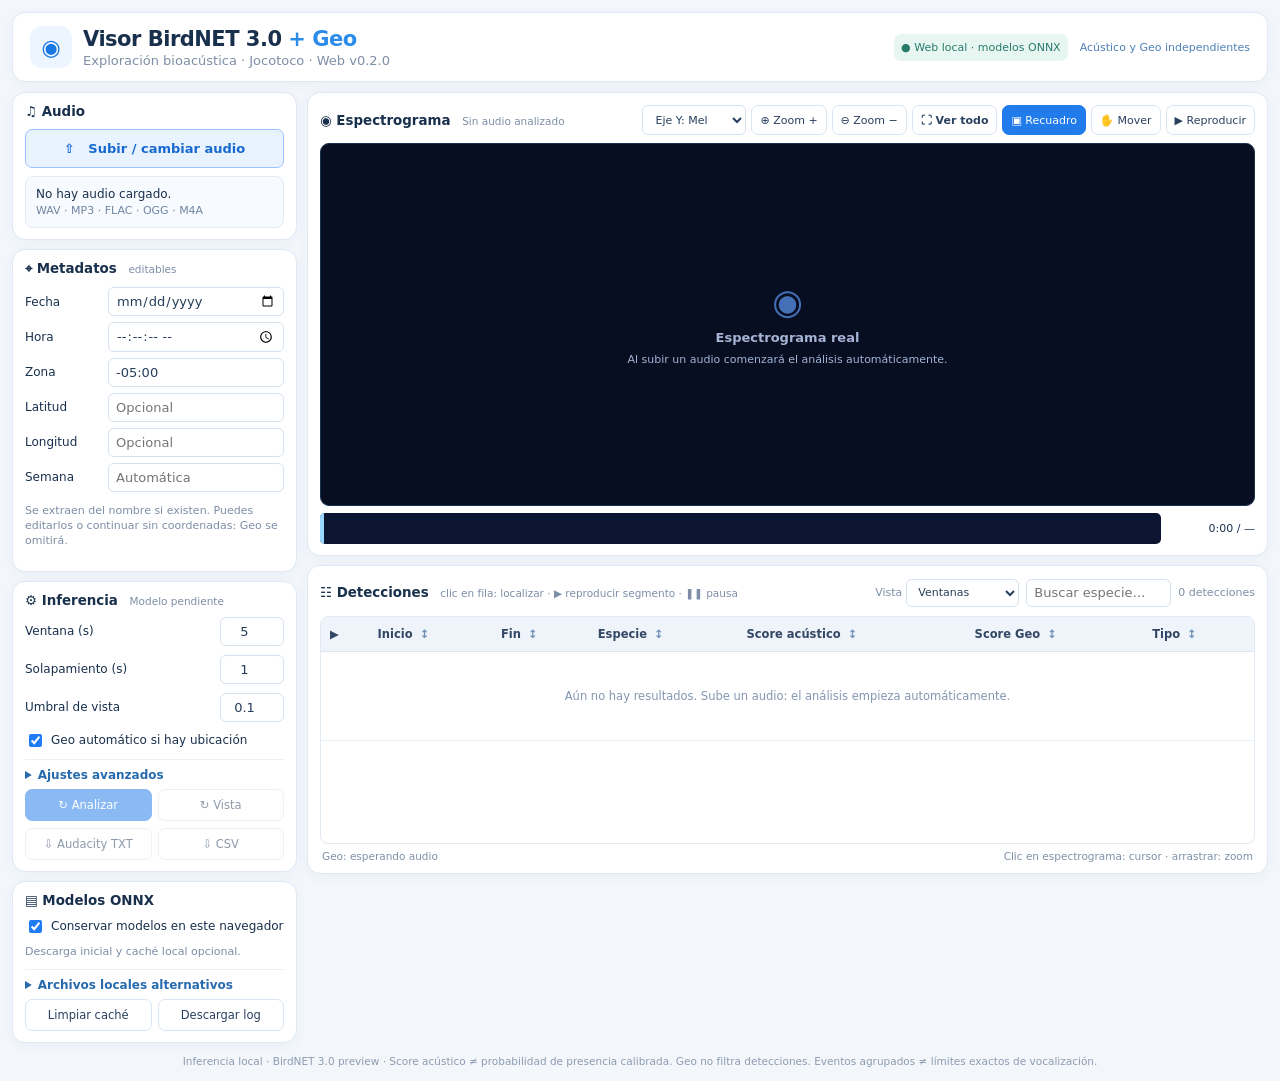
==== index.html @ fd902878 "Add files via upload" ====
<!doctype html>
<html lang="es"><head><meta charset="utf-8"><meta name="viewport" content="width=device-width,initial-scale=1"><title>BirdNET 3.0 + Geo · Jocotoco</title><link rel="stylesheet" href="./style.css"></head>
<body><div class="app">
<header class="head"><div class="branding"><div class="mark">◉</div><div><h1>Visor BirdNET 3.0 <span>+ Geo</span></h1><div class="subtitle">Exploración bioacústica · Jocotoco · Web v0.2.0</div></div></div><div class="headright"><span class="chip" id="serverStatus">● Procesamiento local</span><span class="tip">Acústico y Geo independientes</span></div></header>
<div class="workspace">
<aside class="sidebar">
<section class="card"><h2>♫ Audio</h2><button id="uploadBtn" class="upload">⇧ &nbsp; Subir / cambiar audio</button><input hidden id="audioFile" type="file" accept=".wav,.mp3,.flac,.ogg,.m4a,.aac,.aiff,.aif,.wma,audio/*"><div class="audiofile" id="fileInfo">No hay audio cargado.<small>WAV · MP3 · FLAC · OGG · M4A</small></div><div id="fileProgress" class="inline-progress" hidden><div class="inline-phase"><b id="phase">Preparando...</b><span id="phasePct"></span></div><div class="progress-rail"><div id="progressFill"></div></div><small id="progressText">Inicializando</small></div><details id="diagnostics" hidden><summary>Diagnóstico</summary><pre id="diagnosticText"></pre><button id="copyDiagnostic">Copiar</button></details></section>
<section class="card"><h2>⌖ Metadatos <span class="subhint">editables</span></h2><div class="fields"><label for="date">Fecha</label><input id="date" type="date"><label for="hour">Hora</label><input id="hour" type="time" step="1"><label for="zone">Zona</label><input id="zone" placeholder="−05:00"><label for="lat">Latitud</label><input id="lat" type="number" min="-90" max="90" step="any" placeholder="Opcional"><label for="lon">Longitud</label><input id="lon" type="number" min="-180" max="180" step="any" placeholder="Opcional"><label for="week">Semana</label><input id="week" type="number" min="1" max="48" placeholder="Automática"></div><p class="small muted">Se extraen del nombre si existen. Puedes editarlos o continuar sin coordenadas: Geo se omitirá.</p></section>
<section class="card"><h2>⚙ Inferencia <span class="subhint" id="engineLabel">Modelo pendiente</span></h2><div class="kv"><label for="window">Ventana (s)</label><input id="window" type="number" step="0.5" min="1" max="20" value="5"></div><div class="kv"><label for="overlap">Solapamiento (s)</label><input id="overlap" type="number" step="0.5" min="0" value="1"></div><div class="kv"><label for="threshold">Umbral de vista</label><input id="threshold" type="number" min="0" max="1" step="0.01" value="0.10"></div><label class="check"><input id="useGeo" type="checkbox" checked> Geo automático si hay ubicación</label><details class="advanced"><summary>Ajustes avanzados</summary><div class="kv"><label for="inferenceMin">Mín. inferencia</label><input id="inferenceMin" type="number" step="0.001" min="0" max="1" value="0.01"></div><div class="kv"><label for="topK">Top K / ventana</label><input id="topK" type="number" min="1" max="200" value="100"></div><p class="small muted">El umbral de vista no recalcula el modelo. El mínimo de inferencia y Top K sí limitan los candidatos devueltos.</p></details><div class="buttons"><button class="primary" id="analyze" disabled>↻ Analizar</button><button id="refresh" disabled>↻ Vista</button></div><div class="buttons"><button id="exportTxt" disabled>⇩ Audacity TXT</button><button id="exportCsv" disabled>⇩ CSV</button></div></section>
<section class="card"><h2>▤ Modelos ONNX</h2><label class="check"><input type="checkbox" id="keepModels" checked> Conservar modelos en este navegador</label><p class="small muted" id="cacheInfo">Descarga inicial y caché local opcional.</p><details class="advanced"><summary>Archivos locales alternativos</summary><p class="small muted">Si GitHub Pages no puede descargar un modelo, selecciónalo manualmente.</p><label class="small">Acústico ONNX</label><input id="localAcoustic" type="file" accept=".onnx"><label class="small">Etiquetas acústicas CSV</label><input id="localLabels" type="file" accept=".csv,.txt"><label class="small">Geo ONNX</label><input id="localGeo" type="file" accept=".onnx"><label class="small">Etiquetas Geo TSV</label><input id="localGeoLabels" type="file" accept=".txt,.tsv"></details><div class="buttons"><button id="clearModels">Limpiar caché</button><button id="downloadLogs">Descargar log</button></div></section></aside>
<main class="main">
<section class="card specpanel"><div class="sectbar"><h2>◉ Espectrograma <span class="subhint" id="durationLabel">Sin audio analizado</span> <span class="subhint" id="specQuality"></span></h2><div class="toolbar"><select id="scale" title="Escala en el eje Y"><option value="mel">Eje Y: Mel</option><option value="linear">Eje Y: Lineal</option></select><button id="zoomIn">⊕ Zoom +</button><button id="zoomOut">⊖ Zoom −</button><button id="viewAll" title="Ver todo el espectrograma">⛶ Ver todo</button><button id="modeBox" class="selected">▣ Recuadro</button><button id="modePan">✋ Mover</button><button id="play">▶ Reproducir</button></div></div><div class="plot"><canvas id="spectrum"></canvas><div class="placeholder" id="specPlaceholder"><span>◉</span><b>Espectrograma real</b><small>Al subir un audio comenzará el análisis automáticamente.</small></div></div><div class="overview"><div class="overviewCanvas"><canvas id="overview"></canvas><div class="overviewSelect" id="viewWindow"></div></div><span id="timeline">0:00 / —</span></div><audio id="audioPlayer" preload="metadata"></audio></section>
<section class="card detections"><div class="sectbar"><h2>☷ Detecciones <span class="subhint">clic en fila: localizar · ▶ reproducir segmento · ❚❚ pausa</span></h2><div class="filterbar"><label class="small muted">Vista <select id="viewMode"><option value="windows">Ventanas</option><option value="events">Agrupadas</option></select></label><input id="speciesSearch" placeholder="Buscar especie…" aria-label="Buscar especie"><span class="small muted" id="detectionCount">0 detecciones</span></div></div><div class="tablepane"><table><thead><tr><th>▶</th><th data-key="start">Inicio <i>↕</i></th><th data-key="end">Fin <i>↕</i></th><th data-key="species">Especie <i>↕</i></th><th data-key="acoustic">Score acústico <i>↕</i></th><th data-key="geo">Score Geo <i>↕</i></th><th data-key="kind">Tipo <i>↕</i></th></tr></thead><tbody id="detectionsBody"><tr class="none"><td colspan="7">Aún no hay resultados. Sube un audio: el análisis empieza automáticamente.</td></tr></tbody></table></div><div class="tablefoot"><span id="geoStatus">Geo: pendiente</span><span>Clic en espectrograma: cursor · arrastrar: zoom</span></div></section>
</main></div><footer>Inferencia local · BirdNET 3.0 preview · Score acústico ≠ probabilidad de presencia calibrada. Geo no filtra detecciones. Eventos agrupados ≠ límites exactos de vocalización.</footer></div><script src="./src/app.js" type="module"></script></body></html>
---- style.css ----
:root{font-family:Inter,system-ui,-apple-system,Segoe UI,sans-serif;font-size:13px;color:#19304d;background:#f3f7fc}*{box-sizing:border-box}body{margin:0}button,input,select{font:inherit}button{cursor:pointer;border:1px solid #d9e5f1;border-radius:7px;background:#fff;color:#29405f;padding:8px 10px;white-space:nowrap}button:hover:not(:disabled){background:#eaf4ff;border-color:#8abbff}button:disabled{opacity:.52;cursor:not-allowed}button:focus-visible,input:focus-visible,select:focus-visible{outline:2px solid #2382ff;outline-offset:1px}.app{padding:12px;max-width:1680px;margin:auto}.head,.card{background:white;border:1px solid #dfe8f3;border-radius:13px;box-shadow:0 3px 13px #22436c0b}.head{padding:13px 17px;display:flex;align-items:center;justify-content:space-between;gap:12px;margin-bottom:10px}.branding{display:flex;align-items:center;gap:11px}.mark{font-size:22px;color:#1677e5;background:#edf5ff;border-radius:12px;width:42px;height:42px;display:grid;place-items:center}.head h1{margin:0;font-size:21px;letter-spacing:-.5px}.head h1 span{color:#2d8ce9}.subtitle,.muted,.subhint{color:#7d8ea6}.subtitle{margin-top:2px}.headright{display:flex;align-items:center;gap:12px}.chip{font-size:11px;border-radius:7px;padding:7px;background:#e8f6f2;color:#277b6b}.tip{font-size:11px;color:#4c80b6}.workspace{display:grid;grid-template-columns:minmax(260px,285px) minmax(0,1fr);gap:10px}.sidebar{display:flex;flex-direction:column;gap:9px}.card{padding:11px 12px;min-width:0}.card h2{font-size:13.4px;margin:0;font-weight:750}.upload{margin-top:10px;display:block;width:100%;background:#e9f2ff;border:1px solid #9bc4ff;color:#1769cf;font-weight:740;min-height:39px}.audiofile{word-break:break-word;background:#f7fafe;border:1px solid #e3ebf5;margin-top:8px;padding:10px;border-radius:8px;font-size:12px}.audiofile small{display:block;color:#7186a2;margin-top:3px;font-size:11px}.fields{display:grid;grid-template-columns:77px minmax(0,1fr);align-items:center;gap:6px;margin-top:10px}.fields input,.kv input,select,.filterbar input{border:1px solid #d6e1ee;border-radius:6px;background:#fff;color:#263e5b;min-height:29px;padding:4px 7px;max-width:100%;width:100%}.fields label{font-size:12px}.small{font-size:11px}.fields+.small{line-height:1.4}.kv{display:flex;justify-content:space-between;align-items:center;gap:7px;margin:9px 0}.kv label{font-size:12px}.kv input{width:64px;text-align:center}.check{display:flex;align-items:center;gap:6px;font-size:12px;margin:9px 0}.check input{accent-color:#207cf2}.advanced{border-top:1px solid #edf1f6;padding-top:8px;font-size:12px;max-width:100%}.advanced summary{cursor:pointer;color:#276aad;font-weight:600}.buttons{display:flex;gap:6px;margin-top:7px}.buttons button{flex:1;min-width:0;font-size:11.5px}.primary,.selected{background:#227bea!important;color:white!important;border-color:#227bea!important}.progress-card{background:#fbfdff}.progress-title{display:flex;justify-content:space-between;align-items:center;font-size:12px}.progress-rail{height:7px;overflow:hidden;border-radius:100px;background:#e6edf6;margin:9px 0}.progress-rail div{height:100%;width:0;background:#398de9;transition:width .3s}.progress-rail.busy div{width:36%!important;animation:indeterminate 1.6s ease-in-out infinite}@keyframes indeterminate{0%{transform:translateX(-110%)}100%{transform:translateX(310%)}}.steps{font-size:10px;color:#8b9aac;margin-top:7px}.main{height:min(82vh,840px);min-height:610px;display:grid;grid-template-rows:minmax(0,3fr) minmax(0,2fr);gap:9px}.specpanel,.detections{display:flex;flex-direction:column;min-height:0}.sectbar{display:flex;justify-content:space-between;gap:8px;align-items:center;margin-bottom:7px;min-height:32px}.subhint{font-size:10.5px;font-weight:450;margin-left:7px}.toolbar{display:flex;align-items:center;justify-content:flex-end;flex-wrap:wrap;gap:5px}.toolbar button,.toolbar select{font-size:11px;min-height:30px;padding:5px 8px;width:auto}.plot{position:relative;flex:1;min-height:0;overflow:hidden;background:#070e21;border:1px solid #1c3350;border-radius:9px}.plot canvas{width:100%;height:100%;display:block;touch-action:none;cursor:crosshair}.plot canvas.pan{cursor:grab}.placeholder{position:absolute;inset:0;color:#a5b4d5;display:flex;flex-direction:column;align-items:center;justify-content:center;gap:8px;pointer-events:none}.placeholder span{font-size:35px;color:#4570b7}.placeholder small{font-size:11px}.overview{height:31px;display:flex;align-items:stretch;gap:10px;margin-top:7px}.overviewCanvas{flex:1;position:relative;background:#0b1532;border-radius:5px;overflow:hidden;cursor:pointer}.overviewCanvas canvas{width:100%;height:100%;display:block}.overviewSelect{position:absolute;top:0;bottom:0;border:2px solid #9bd8ff;background:#8bc7ff20;pointer-events:none}.overview>span{font-size:11px;min-width:84px;align-self:center;text-align:right;font-variant-numeric:tabular-nums}.filterbar{display:flex;gap:7px;align-items:center}.filterbar label{display:flex;gap:4px;align-items:center}.filterbar select{width:113px;min-height:28px}.filterbar input{width:145px;min-height:28px}.tablepane{flex:1;overflow:auto;min-height:0;border:1px solid #e1e9f2;border-radius:8px;scrollbar-color:#b2bdcd transparent;scrollbar-width:thin}table{border-collapse:collapse;width:100%;font-size:11.5px}thead th{position:sticky;top:0;z-index:2;padding:10px 9px;text-align:left;white-space:nowrap;background:#eff4fa;color:#324763;cursor:pointer;border-bottom:1px solid #dce6ef}thead th:first-child{cursor:default}th i{font-style:normal;color:#7192b5;margin-left:3px}td{padding:9px 9px;white-space:nowrap;color:#3b4f69;border-bottom:1px solid #eaf0f7}tbody tr{cursor:pointer}tbody tr:nth-child(even){background:#fbfdff}tbody tr:hover{background:#f3f9ff}tbody tr.active{background:#dfedff!important}td em{font-size:12px}.scorebar{height:6px;background:#e3eaf2;display:inline-block;width:clamp(35px,6vw,80px);margin-left:6px;vertical-align:middle;border-radius:9px;overflow:hidden}.scorebar b{height:100%;display:block;background:#49bf94}.scorebar.geo b{background:#559af2}.pill{font-size:10px;color:#236bc7;background:#e6f2ff;padding:4px 7px;border-radius:5px}.pill.group{color:#8441b2;background:#f2e8ff}.playrow{font-size:12px;border:0;background:transparent;padding:0 5px}.none td{color:#8396b0;text-align:center;padding:37px 0}.tablefoot{display:flex;justify-content:space-between;gap:8px;padding:6px 2px 0;font-size:10.5px;color:#7e90a8}footer{text-align:center;color:#8c9bb0;font-size:10.5px;padding:12px 0 2px}@media(max-width:1020px){.app{padding:8px}.workspace{grid-template-columns:245px minmax(0,1fr)}.tip{display:none}.toolbar button{padding:5px}}@media(max-width:750px){.workspace{display:flex;flex-direction:column}.sidebar{display:grid;grid-template-columns:repeat(2,minmax(0,1fr))}.main{min-height:670px;height:75vh}.head h1{font-size:18px}}@media(max-width:520px){.sidebar{display:flex}.main{height:720px}.filterbar input{width:85px}.headright{display:none}}

/* v0.1.1 — Diagnósticos incrementales visibles cuando falla una inferencia */
.diagnostics{margin-top:12px;border-top:1px solid #e0e7f0;padding-top:8px;font-size:12px}
.diagnostics summary{cursor:pointer;color:#aa2a33;font-weight:650}
.diagnostics pre{max-height:220px;overflow:auto;white-space:pre-wrap;overflow-wrap:anywhere;background:#101a2a;color:#e6edfa;border-radius:8px;padding:10px;margin:7px 0}
.diagnostics a{display:inline-flex;align-items:center;text-decoration:none;padding:8px 10px;border:1px solid #cbd7e6;border-radius:7px;color:#1670c6}

/* v0.1.2: controles del visor y reproducción contextual */
.playrow{min-width:31px;height:26px;display:inline-grid;place-items:center;border:1px solid #d5e6f5;border-radius:6px;background:#f4f9ff;color:#176dc6;font-size:13px;transition:background .15s}
.playrow:hover{background:#dfedff}
.playrow.playing{background:#2078df;color:white;border-color:#2078df}
#viewAll{font-weight:650}
#specQuality{color:#50a28f;font-size:10px}
.plot canvas{touch-action:none}

/* v0.2.0: barra integrada en la tarjeta de Audio, visible SOLO durante procesamiento */
.inline-progress{background:#f1f7ff;border:1px solid #bcd9ff;border-radius:8px;margin-top:9px;padding:10px;min-height:82px}
.inline-progress[hidden],#fileInfo[hidden],details[hidden]{display:none!important}
.inline-phase{display:flex;align-items:center;justify-content:space-between;gap:8px;margin-bottom:9px;color:#1756a7;font-size:12px}
.inline-progress .progress-rail{height:7px;border-radius:99px;background:#dceafa;overflow:hidden}
.inline-progress #progressFill{height:100%;width:0%;background:#2788f5;transition:width .2s;border-radius:99px}
.inline-progress small{display:block;margin-top:9px;color:#667d99;font-size:11px;line-height:1.35}
#diagnostics{font-size:11px;margin-top:8px}#diagnosticText{max-height:155px;overflow:auto;white-space:pre-wrap;color:#842a32}
input[type=file]{width:100%;font-size:11px;margin:5px 0 9px;max-width:100%}#cacheInfo{margin-top:8px}
#serverStatus{white-space:nowrap}
@media(min-width: 900px){.main{height:calc(100vh - 118px);min-height:670px}.specpanel{min-height:0}.detections{min-height:0}}
/* Garantiza ocultar la pantalla de bienvenida una vez existe un audio real. */
.placeholder[hidden]{display:none!important}
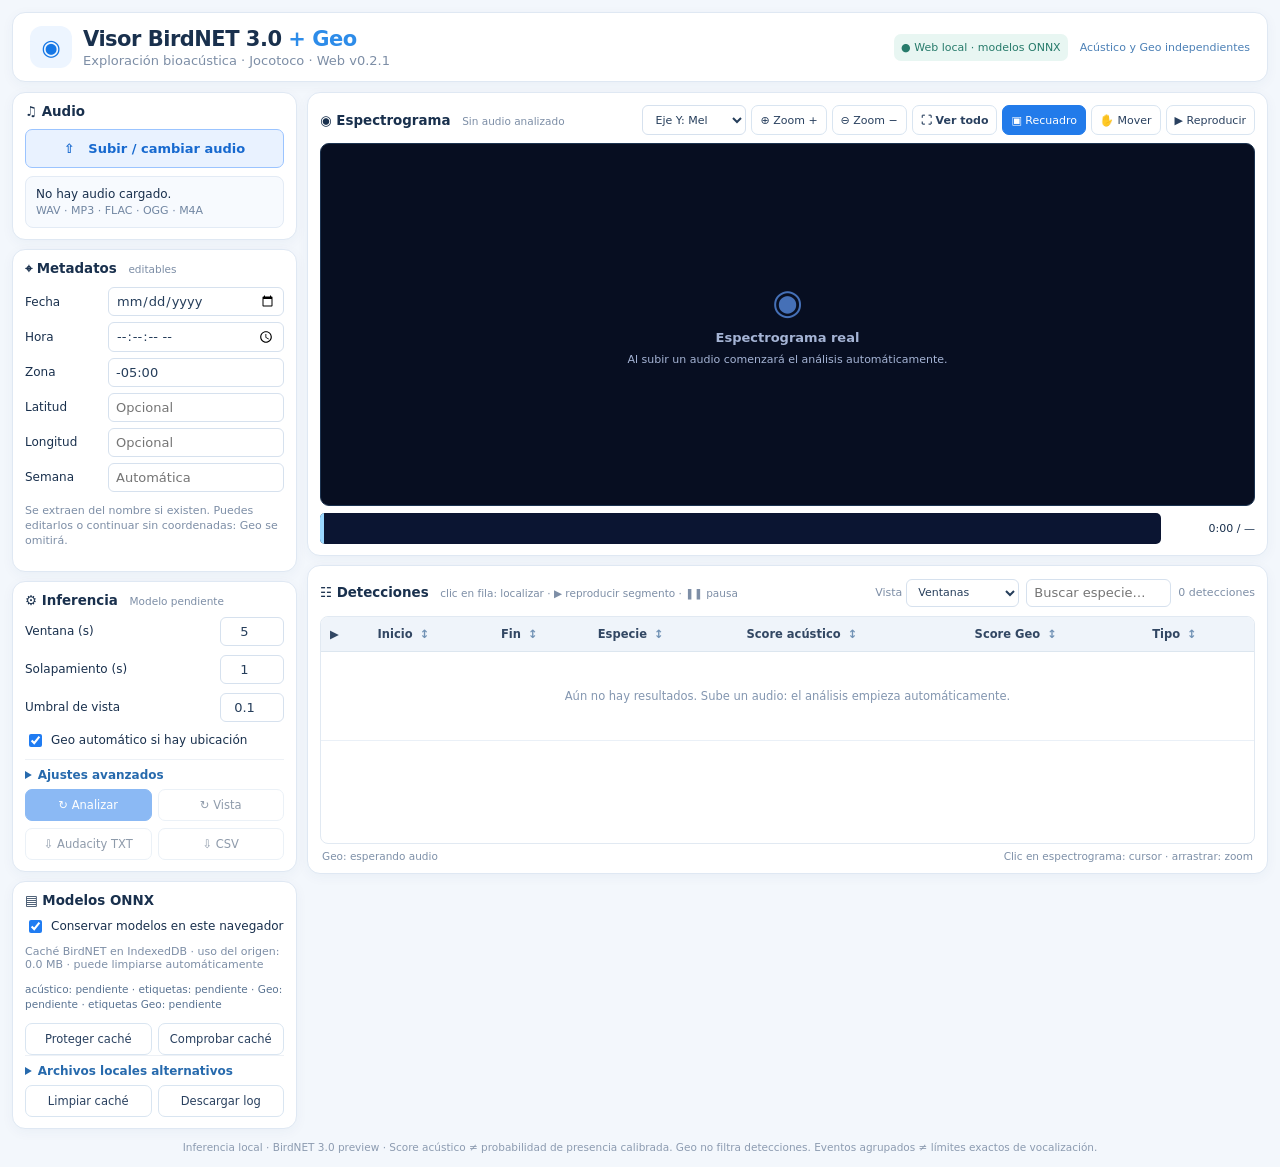
==== commit a340aa0a: "Add files via upload" ====
--- a/index.html
+++ b/index.html
@@ -1,13 +1,13 @@
 <!doctype html>
 <html lang="es"><head><meta charset="utf-8"><meta name="viewport" content="width=device-width,initial-scale=1"><title>BirdNET 3.0 + Geo · Jocotoco</title><link rel="stylesheet" href="./style.css"></head>
 <body><div class="app">
-<header class="head"><div class="branding"><div class="mark">◉</div><div><h1>Visor BirdNET 3.0 <span>+ Geo</span></h1><div class="subtitle">Exploración bioacústica · Jocotoco · Web v0.2.0</div></div></div><div class="headright"><span class="chip" id="serverStatus">● Procesamiento local</span><span class="tip">Acústico y Geo independientes</span></div></header>
+<header class="head"><div class="branding"><div class="mark">◉</div><div><h1>Visor BirdNET 3.0 <span>+ Geo</span></h1><div class="subtitle">Exploración bioacústica · Jocotoco · Web v0.2.1</div></div></div><div class="headright"><span class="chip" id="serverStatus">● Procesamiento local</span><span class="tip">Acústico y Geo independientes</span></div></header>
 <div class="workspace">
 <aside class="sidebar">
 <section class="card"><h2>♫ Audio</h2><button id="uploadBtn" class="upload">⇧ &nbsp; Subir / cambiar audio</button><input hidden id="audioFile" type="file" accept=".wav,.mp3,.flac,.ogg,.m4a,.aac,.aiff,.aif,.wma,audio/*"><div class="audiofile" id="fileInfo">No hay audio cargado.<small>WAV · MP3 · FLAC · OGG · M4A</small></div><div id="fileProgress" class="inline-progress" hidden><div class="inline-phase"><b id="phase">Preparando...</b><span id="phasePct"></span></div><div class="progress-rail"><div id="progressFill"></div></div><small id="progressText">Inicializando</small></div><details id="diagnostics" hidden><summary>Diagnóstico</summary><pre id="diagnosticText"></pre><button id="copyDiagnostic">Copiar</button></details></section>
 <section class="card"><h2>⌖ Metadatos <span class="subhint">editables</span></h2><div class="fields"><label for="date">Fecha</label><input id="date" type="date"><label for="hour">Hora</label><input id="hour" type="time" step="1"><label for="zone">Zona</label><input id="zone" placeholder="−05:00"><label for="lat">Latitud</label><input id="lat" type="number" min="-90" max="90" step="any" placeholder="Opcional"><label for="lon">Longitud</label><input id="lon" type="number" min="-180" max="180" step="any" placeholder="Opcional"><label for="week">Semana</label><input id="week" type="number" min="1" max="48" placeholder="Automática"></div><p class="small muted">Se extraen del nombre si existen. Puedes editarlos o continuar sin coordenadas: Geo se omitirá.</p></section>
 <section class="card"><h2>⚙ Inferencia <span class="subhint" id="engineLabel">Modelo pendiente</span></h2><div class="kv"><label for="window">Ventana (s)</label><input id="window" type="number" step="0.5" min="1" max="20" value="5"></div><div class="kv"><label for="overlap">Solapamiento (s)</label><input id="overlap" type="number" step="0.5" min="0" value="1"></div><div class="kv"><label for="threshold">Umbral de vista</label><input id="threshold" type="number" min="0" max="1" step="0.01" value="0.10"></div><label class="check"><input id="useGeo" type="checkbox" checked> Geo automático si hay ubicación</label><details class="advanced"><summary>Ajustes avanzados</summary><div class="kv"><label for="inferenceMin">Mín. inferencia</label><input id="inferenceMin" type="number" step="0.001" min="0" max="1" value="0.01"></div><div class="kv"><label for="topK">Top K / ventana</label><input id="topK" type="number" min="1" max="200" value="100"></div><p class="small muted">El umbral de vista no recalcula el modelo. El mínimo de inferencia y Top K sí limitan los candidatos devueltos.</p></details><div class="buttons"><button class="primary" id="analyze" disabled>↻ Analizar</button><button id="refresh" disabled>↻ Vista</button></div><div class="buttons"><button id="exportTxt" disabled>⇩ Audacity TXT</button><button id="exportCsv" disabled>⇩ CSV</button></div></section>
-<section class="card"><h2>▤ Modelos ONNX</h2><label class="check"><input type="checkbox" id="keepModels" checked> Conservar modelos en este navegador</label><p class="small muted" id="cacheInfo">Descarga inicial y caché local opcional.</p><details class="advanced"><summary>Archivos locales alternativos</summary><p class="small muted">Si GitHub Pages no puede descargar un modelo, selecciónalo manualmente.</p><label class="small">Acústico ONNX</label><input id="localAcoustic" type="file" accept=".onnx"><label class="small">Etiquetas acústicas CSV</label><input id="localLabels" type="file" accept=".csv,.txt"><label class="small">Geo ONNX</label><input id="localGeo" type="file" accept=".onnx"><label class="small">Etiquetas Geo TSV</label><input id="localGeoLabels" type="file" accept=".txt,.tsv"></details><div class="buttons"><button id="clearModels">Limpiar caché</button><button id="downloadLogs">Descargar log</button></div></section></aside>
+<section class="card"><h2>▤ Modelos ONNX</h2><label class="check"><input type="checkbox" id="keepModels" checked> Conservar modelos en este navegador</label><p class="small muted" id="cacheInfo">Descarga oficial · IndexedDB opcional.</p><p class="small muted" id="cacheDetail">Comprobando recursos…</p><div class="buttons"><button id="persistStorage" type="button" title="Solicitar almacenamiento persistente al navegador">Proteger caché</button><button id="refreshCache" type="button">Comprobar caché</button></div><details class="advanced"><summary>Archivos locales alternativos</summary><p class="small muted">Si Zenodo u otra fuente bloquea la descarga web (CORS), descarga el archivo desde el enlace oficial, selecciónalo aquí y vuelve a pulsar Analizar. Con «Conservar modelos» activado, se guardará para futuras visitas.</p><p class="small"><a href="https://zenodo.org/records/20703646" target="_blank" rel="noopener noreferrer">BirdNET acústico oficial ↗</a> · <a href="https://birdnet-team.github.io/geomodel/demo/" target="_blank" rel="noopener noreferrer">BirdNET Geo oficial ↗</a></p><label class="small">Acústico ONNX</label><input id="localAcoustic" type="file" accept=".onnx"><label class="small">Etiquetas acústicas CSV</label><input id="localLabels" type="file" accept=".csv,.txt"><label class="small">Geo ONNX</label><input id="localGeo" type="file" accept=".onnx"><label class="small">Etiquetas Geo TSV</label><input id="localGeoLabels" type="file" accept=".txt,.tsv"></details><div class="buttons"><button id="clearModels">Limpiar caché</button><button id="downloadLogs">Descargar log</button></div></section></aside>
 <main class="main">
 <section class="card specpanel"><div class="sectbar"><h2>◉ Espectrograma <span class="subhint" id="durationLabel">Sin audio analizado</span> <span class="subhint" id="specQuality"></span></h2><div class="toolbar"><select id="scale" title="Escala en el eje Y"><option value="mel">Eje Y: Mel</option><option value="linear">Eje Y: Lineal</option></select><button id="zoomIn">⊕ Zoom +</button><button id="zoomOut">⊖ Zoom −</button><button id="viewAll" title="Ver todo el espectrograma">⛶ Ver todo</button><button id="modeBox" class="selected">▣ Recuadro</button><button id="modePan">✋ Mover</button><button id="play">▶ Reproducir</button></div></div><div class="plot"><canvas id="spectrum"></canvas><div class="placeholder" id="specPlaceholder"><span>◉</span><b>Espectrograma real</b><small>Al subir un audio comenzará el análisis automáticamente.</small></div></div><div class="overview"><div class="overviewCanvas"><canvas id="overview"></canvas><div class="overviewSelect" id="viewWindow"></div></div><span id="timeline">0:00 / —</span></div><audio id="audioPlayer" preload="metadata"></audio></section>
 <section class="card detections"><div class="sectbar"><h2>☷ Detecciones <span class="subhint">clic en fila: localizar · ▶ reproducir segmento · ❚❚ pausa</span></h2><div class="filterbar"><label class="small muted">Vista <select id="viewMode"><option value="windows">Ventanas</option><option value="events">Agrupadas</option></select></label><input id="speciesSearch" placeholder="Buscar especie…" aria-label="Buscar especie"><span class="small muted" id="detectionCount">0 detecciones</span></div></div><div class="tablepane"><table><thead><tr><th>▶</th><th data-key="start">Inicio <i>↕</i></th><th data-key="end">Fin <i>↕</i></th><th data-key="species">Especie <i>↕</i></th><th data-key="acoustic">Score acústico <i>↕</i></th><th data-key="geo">Score Geo <i>↕</i></th><th data-key="kind">Tipo <i>↕</i></th></tr></thead><tbody id="detectionsBody"><tr class="none"><td colspan="7">Aún no hay resultados. Sube un audio: el análisis empieza automáticamente.</td></tr></tbody></table></div><div class="tablefoot"><span id="geoStatus">Geo: pendiente</span><span>Clic en espectrograma: cursor · arrastrar: zoom</span></div></section>
--- a/style.css
+++ b/style.css
@@ -27,3 +27,6 @@
 @media(min-width: 900px){.main{height:calc(100vh - 118px);min-height:670px}.specpanel{min-height:0}.detections{min-height:0}}
 /* Garantiza ocultar la pantalla de bienvenida una vez existe un audio real. */
 .placeholder[hidden]{display:none!important}
+/* v0.2.1: gestor de modelos, información de caché compacta */
+#cacheDetail{line-height:1.45;overflow-wrap:anywhere;font-size:10.5px;color:#597392}
+.advanced a{color:#176cc8;text-decoration:underline;text-underline-offset:2px}
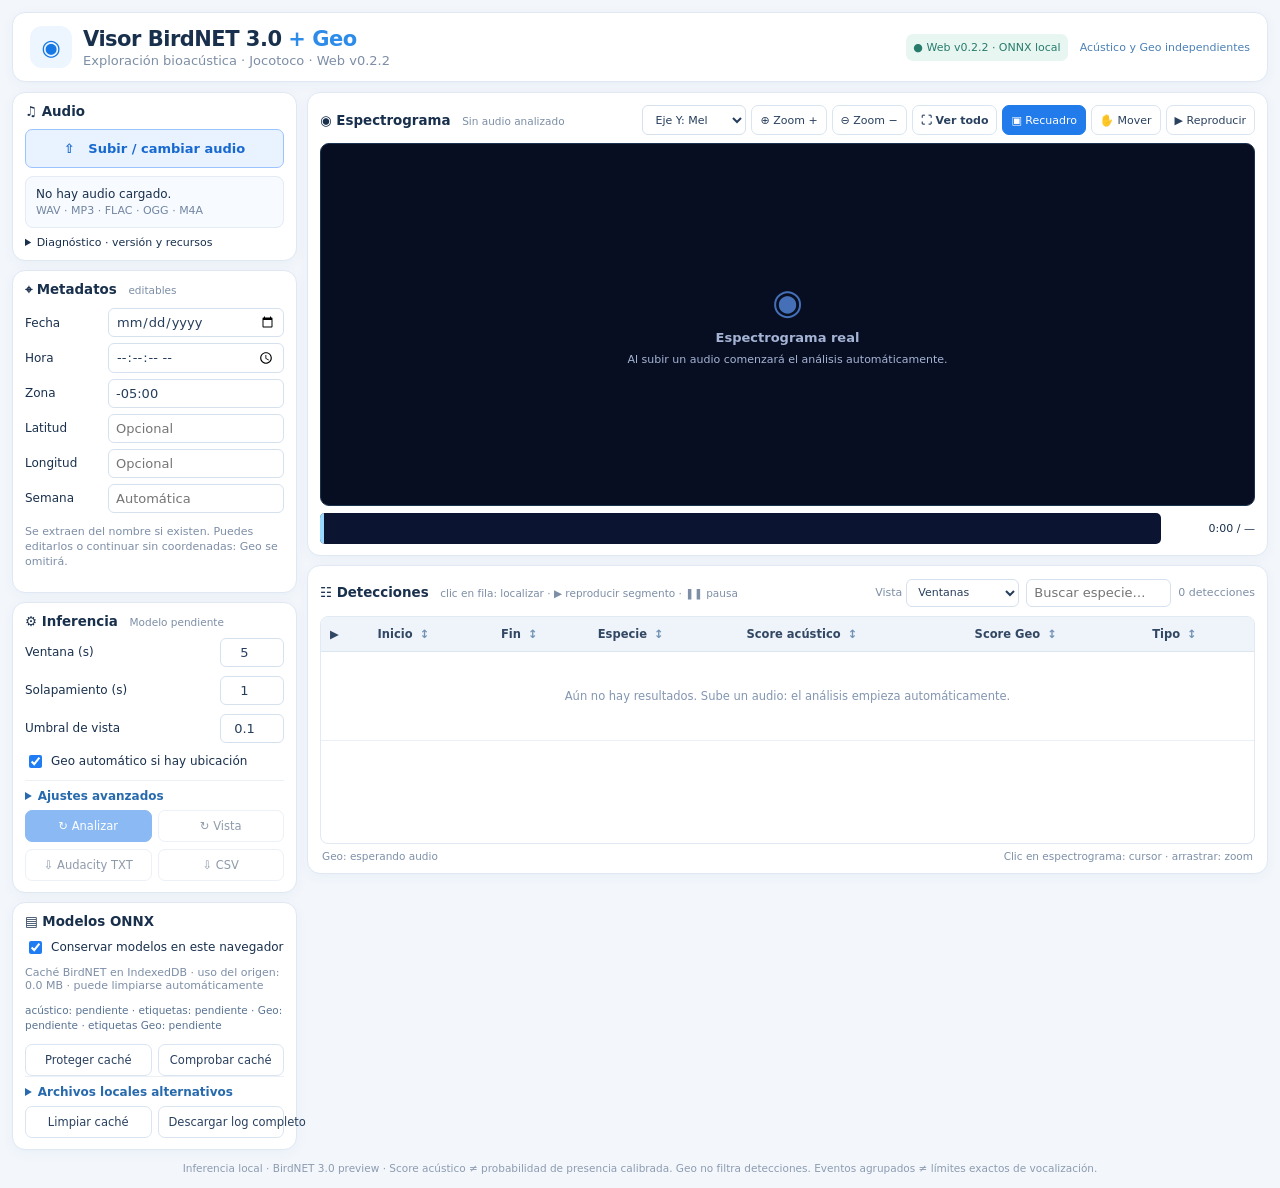
==== commit 3d522a9c: "Add files via upload" ====
--- a/index.html
+++ b/index.html
@@ -1,14 +1,14 @@
 <!doctype html>
-<html lang="es"><head><meta charset="utf-8"><meta name="viewport" content="width=device-width,initial-scale=1"><title>BirdNET 3.0 + Geo · Jocotoco</title><link rel="stylesheet" href="./style.css"></head>
+<html lang="es"><head><meta charset="utf-8"><meta name="birdnet-build" content="0.2.2"><meta name="viewport" content="width=device-width,initial-scale=1"><title>BirdNET 3.0 + Geo · Jocotoco</title><link rel="stylesheet" href="./style.css?v=0.2.2"></head>
 <body><div class="app">
-<header class="head"><div class="branding"><div class="mark">◉</div><div><h1>Visor BirdNET 3.0 <span>+ Geo</span></h1><div class="subtitle">Exploración bioacústica · Jocotoco · Web v0.2.1</div></div></div><div class="headright"><span class="chip" id="serverStatus">● Procesamiento local</span><span class="tip">Acústico y Geo independientes</span></div></header>
+<header class="head"><div class="branding"><div class="mark">◉</div><div><h1>Visor BirdNET 3.0 <span>+ Geo</span></h1><div class="subtitle">Exploración bioacústica · Jocotoco · Web v0.2.2</div></div></div><div class="headright"><span class="chip" id="serverStatus">● Procesamiento local</span><span class="tip">Acústico y Geo independientes</span></div></header>
 <div class="workspace">
 <aside class="sidebar">
-<section class="card"><h2>♫ Audio</h2><button id="uploadBtn" class="upload">⇧ &nbsp; Subir / cambiar audio</button><input hidden id="audioFile" type="file" accept=".wav,.mp3,.flac,.ogg,.m4a,.aac,.aiff,.aif,.wma,audio/*"><div class="audiofile" id="fileInfo">No hay audio cargado.<small>WAV · MP3 · FLAC · OGG · M4A</small></div><div id="fileProgress" class="inline-progress" hidden><div class="inline-phase"><b id="phase">Preparando...</b><span id="phasePct"></span></div><div class="progress-rail"><div id="progressFill"></div></div><small id="progressText">Inicializando</small></div><details id="diagnostics" hidden><summary>Diagnóstico</summary><pre id="diagnosticText"></pre><button id="copyDiagnostic">Copiar</button></details></section>
+<section class="card"><h2>♫ Audio</h2><button id="uploadBtn" class="upload">⇧ &nbsp; Subir / cambiar audio</button><input hidden id="audioFile" type="file" accept=".wav,.mp3,.flac,.ogg,.m4a,.aac,.aiff,.aif,.wma,audio/*"><div class="audiofile" id="fileInfo">No hay audio cargado.<small>WAV · MP3 · FLAC · OGG · M4A</small></div><div id="fileProgress" class="inline-progress" hidden><div class="inline-phase"><b id="phase">Preparando...</b><span id="phasePct"></span></div><div class="progress-rail"><div id="progressFill"></div></div><small id="progressText">Inicializando</small></div><details id="diagnostics"><summary>Diagnóstico · versión y recursos</summary><pre id="diagnosticText">Inicializando…</pre><button id="copyDiagnostic">Copiar</button></details></section>
 <section class="card"><h2>⌖ Metadatos <span class="subhint">editables</span></h2><div class="fields"><label for="date">Fecha</label><input id="date" type="date"><label for="hour">Hora</label><input id="hour" type="time" step="1"><label for="zone">Zona</label><input id="zone" placeholder="−05:00"><label for="lat">Latitud</label><input id="lat" type="number" min="-90" max="90" step="any" placeholder="Opcional"><label for="lon">Longitud</label><input id="lon" type="number" min="-180" max="180" step="any" placeholder="Opcional"><label for="week">Semana</label><input id="week" type="number" min="1" max="48" placeholder="Automática"></div><p class="small muted">Se extraen del nombre si existen. Puedes editarlos o continuar sin coordenadas: Geo se omitirá.</p></section>
 <section class="card"><h2>⚙ Inferencia <span class="subhint" id="engineLabel">Modelo pendiente</span></h2><div class="kv"><label for="window">Ventana (s)</label><input id="window" type="number" step="0.5" min="1" max="20" value="5"></div><div class="kv"><label for="overlap">Solapamiento (s)</label><input id="overlap" type="number" step="0.5" min="0" value="1"></div><div class="kv"><label for="threshold">Umbral de vista</label><input id="threshold" type="number" min="0" max="1" step="0.01" value="0.10"></div><label class="check"><input id="useGeo" type="checkbox" checked> Geo automático si hay ubicación</label><details class="advanced"><summary>Ajustes avanzados</summary><div class="kv"><label for="inferenceMin">Mín. inferencia</label><input id="inferenceMin" type="number" step="0.001" min="0" max="1" value="0.01"></div><div class="kv"><label for="topK">Top K / ventana</label><input id="topK" type="number" min="1" max="200" value="100"></div><p class="small muted">El umbral de vista no recalcula el modelo. El mínimo de inferencia y Top K sí limitan los candidatos devueltos.</p></details><div class="buttons"><button class="primary" id="analyze" disabled>↻ Analizar</button><button id="refresh" disabled>↻ Vista</button></div><div class="buttons"><button id="exportTxt" disabled>⇩ Audacity TXT</button><button id="exportCsv" disabled>⇩ CSV</button></div></section>
-<section class="card"><h2>▤ Modelos ONNX</h2><label class="check"><input type="checkbox" id="keepModels" checked> Conservar modelos en este navegador</label><p class="small muted" id="cacheInfo">Descarga oficial · IndexedDB opcional.</p><p class="small muted" id="cacheDetail">Comprobando recursos…</p><div class="buttons"><button id="persistStorage" type="button" title="Solicitar almacenamiento persistente al navegador">Proteger caché</button><button id="refreshCache" type="button">Comprobar caché</button></div><details class="advanced"><summary>Archivos locales alternativos</summary><p class="small muted">Si Zenodo u otra fuente bloquea la descarga web (CORS), descarga el archivo desde el enlace oficial, selecciónalo aquí y vuelve a pulsar Analizar. Con «Conservar modelos» activado, se guardará para futuras visitas.</p><p class="small"><a href="https://zenodo.org/records/20703646" target="_blank" rel="noopener noreferrer">BirdNET acústico oficial ↗</a> · <a href="https://birdnet-team.github.io/geomodel/demo/" target="_blank" rel="noopener noreferrer">BirdNET Geo oficial ↗</a></p><label class="small">Acústico ONNX</label><input id="localAcoustic" type="file" accept=".onnx"><label class="small">Etiquetas acústicas CSV</label><input id="localLabels" type="file" accept=".csv,.txt"><label class="small">Geo ONNX</label><input id="localGeo" type="file" accept=".onnx"><label class="small">Etiquetas Geo TSV</label><input id="localGeoLabels" type="file" accept=".txt,.tsv"></details><div class="buttons"><button id="clearModels">Limpiar caché</button><button id="downloadLogs">Descargar log</button></div></section></aside>
+<section class="card"><h2>▤ Modelos ONNX</h2><label class="check"><input type="checkbox" id="keepModels" checked> Conservar modelos en este navegador</label><p class="small muted" id="cacheInfo">Descarga oficial · IndexedDB opcional.</p><p class="small muted" id="cacheDetail">Comprobando recursos…</p><div class="buttons"><button id="persistStorage" type="button" title="Solicitar almacenamiento persistente al navegador">Proteger caché</button><button id="refreshCache" type="button">Comprobar caché</button></div><details class="advanced"><summary>Archivos locales alternativos</summary><p class="small muted">Si Zenodo u otra fuente bloquea la descarga web (CORS), descarga el archivo desde el enlace oficial, selecciónalo aquí y vuelve a pulsar Analizar. Con «Conservar modelos» activado, se guardará para futuras visitas.</p><p class="small"><a href="https://zenodo.org/records/20703646" target="_blank" rel="noopener noreferrer">BirdNET acústico oficial ↗</a> · <a href="https://birdnet-team.github.io/geomodel/demo/" target="_blank" rel="noopener noreferrer">BirdNET Geo oficial ↗</a></p><label class="small">Acústico ONNX</label><input id="localAcoustic" type="file" accept=".onnx"><label class="small">Etiquetas acústicas CSV</label><input id="localLabels" type="file" accept=".csv,.txt"><label class="small">Geo ONNX</label><input id="localGeo" type="file" accept=".onnx"><label class="small">Etiquetas Geo TSV</label><input id="localGeoLabels" type="file" accept=".txt,.tsv"></details><div class="buttons"><button id="clearModels">Limpiar caché</button><button id="downloadLogs">Descargar log completo</button></div></section></aside>
 <main class="main">
 <section class="card specpanel"><div class="sectbar"><h2>◉ Espectrograma <span class="subhint" id="durationLabel">Sin audio analizado</span> <span class="subhint" id="specQuality"></span></h2><div class="toolbar"><select id="scale" title="Escala en el eje Y"><option value="mel">Eje Y: Mel</option><option value="linear">Eje Y: Lineal</option></select><button id="zoomIn">⊕ Zoom +</button><button id="zoomOut">⊖ Zoom −</button><button id="viewAll" title="Ver todo el espectrograma">⛶ Ver todo</button><button id="modeBox" class="selected">▣ Recuadro</button><button id="modePan">✋ Mover</button><button id="play">▶ Reproducir</button></div></div><div class="plot"><canvas id="spectrum"></canvas><div class="placeholder" id="specPlaceholder"><span>◉</span><b>Espectrograma real</b><small>Al subir un audio comenzará el análisis automáticamente.</small></div></div><div class="overview"><div class="overviewCanvas"><canvas id="overview"></canvas><div class="overviewSelect" id="viewWindow"></div></div><span id="timeline">0:00 / —</span></div><audio id="audioPlayer" preload="metadata"></audio></section>
 <section class="card detections"><div class="sectbar"><h2>☷ Detecciones <span class="subhint">clic en fila: localizar · ▶ reproducir segmento · ❚❚ pausa</span></h2><div class="filterbar"><label class="small muted">Vista <select id="viewMode"><option value="windows">Ventanas</option><option value="events">Agrupadas</option></select></label><input id="speciesSearch" placeholder="Buscar especie…" aria-label="Buscar especie"><span class="small muted" id="detectionCount">0 detecciones</span></div></div><div class="tablepane"><table><thead><tr><th>▶</th><th data-key="start">Inicio <i>↕</i></th><th data-key="end">Fin <i>↕</i></th><th data-key="species">Especie <i>↕</i></th><th data-key="acoustic">Score acústico <i>↕</i></th><th data-key="geo">Score Geo <i>↕</i></th><th data-key="kind">Tipo <i>↕</i></th></tr></thead><tbody id="detectionsBody"><tr class="none"><td colspan="7">Aún no hay resultados. Sube un audio: el análisis empieza automáticamente.</td></tr></tbody></table></div><div class="tablefoot"><span id="geoStatus">Geo: pendiente</span><span>Clic en espectrograma: cursor · arrastrar: zoom</span></div></section>
-</main></div><footer>Inferencia local · BirdNET 3.0 preview · Score acústico ≠ probabilidad de presencia calibrada. Geo no filtra detecciones. Eventos agrupados ≠ límites exactos de vocalización.</footer></div><script src="./src/app.js" type="module"></script></body></html>
+</main></div><footer>Inferencia local · BirdNET 3.0 preview · Score acústico ≠ probabilidad de presencia calibrada. Geo no filtra detecciones. Eventos agrupados ≠ límites exactos de vocalización.</footer></div><script src="./src/app.js?v=0.2.2" type="module"></script></body></html>
--- a/style.css
+++ b/style.css
@@ -27,6 +27,6 @@
 @media(min-width: 900px){.main{height:calc(100vh - 118px);min-height:670px}.specpanel{min-height:0}.detections{min-height:0}}
 /* Garantiza ocultar la pantalla de bienvenida una vez existe un audio real. */
 .placeholder[hidden]{display:none!important}
-/* v0.2.1: gestor de modelos, información de caché compacta */
+/* v0.2.2: gestor de modelos, información de caché compacta */
 #cacheDetail{line-height:1.45;overflow-wrap:anywhere;font-size:10.5px;color:#597392}
 .advanced a{color:#176cc8;text-decoration:underline;text-underline-offset:2px}
